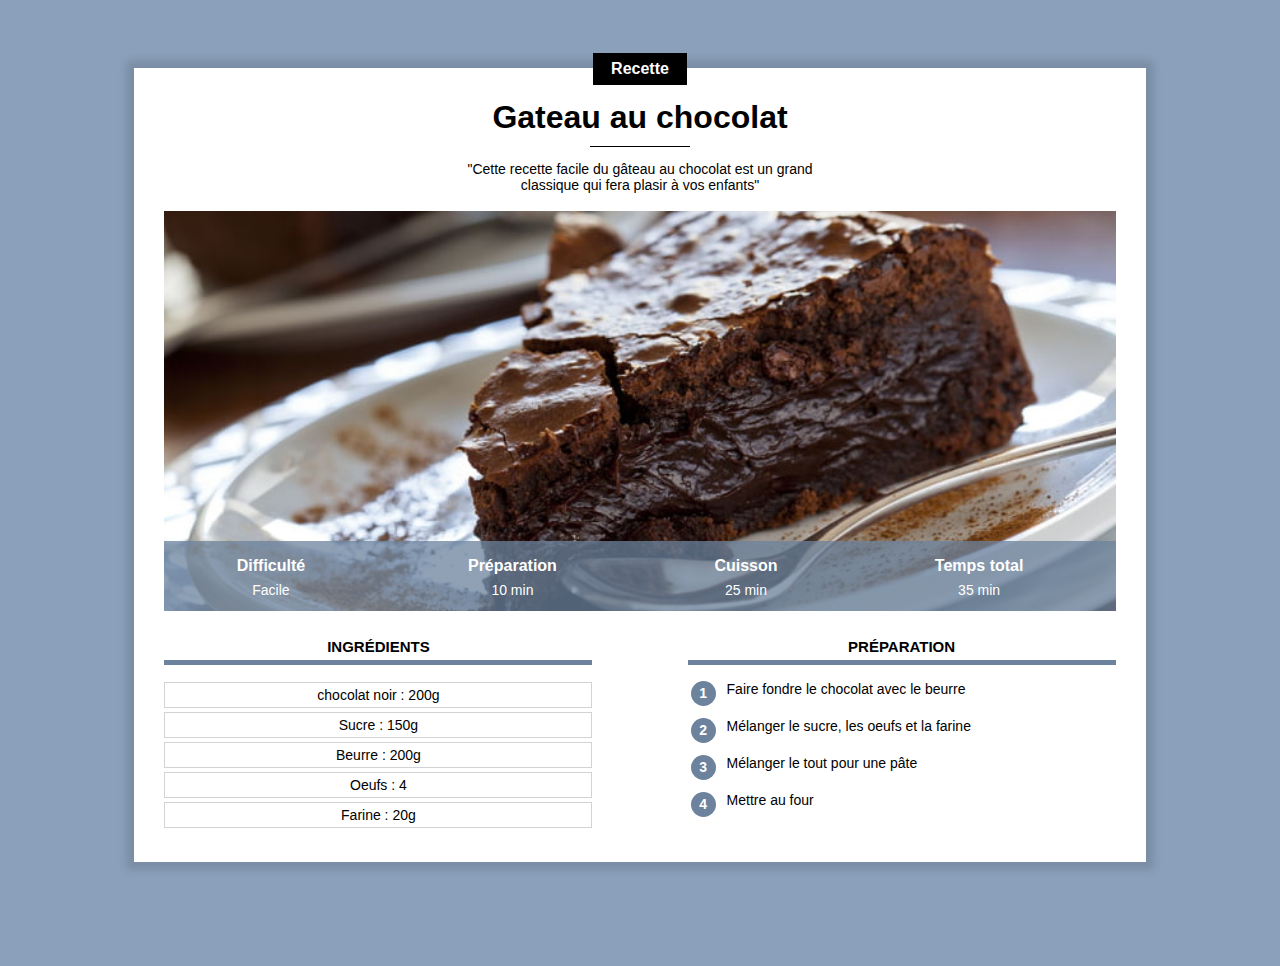
==== index.html @ 9a1621e7 "Add files via upload" ====
<!DOCTYPE html>
<html lang="fr">
    <head>
        <title>Recette</title>
        <meta charset="UTF-8">
        <link rel="stylesheet" href="recette.css">
    </head>
    <body>

        
        <div class="contenu">
            <div class="centre categorie">
                <p class="categorie">Recette</p>
            </div>
            <h1>Gateau au chocolat</h1>
            <div class="separateur"></div>

            <div class="centre">
                <p class="description">"Cette recette facile du gâteau au chocolat est un grand classique qui fera plasir à vos enfants"</p>
            </div>
            <div class="info">
                <img class="centre info" src="gateau.jpg">
                <table class="info">
                    <tr><th>Difficulté</th><th>Préparation</th><th>Cuisson</th><th>Temps total</th></tr>
                    <tr><td>Facile</td>      <td>10 min</td>    <td>25 min</td>  <td>35 min</td></tr>
                    
                </table>
            </div>  
            <div>
                <div class="colonne1 colonne">  
                    <h2>Ingrédients</h2>
                    <div class="g1">
                        <p>chocolat noir : 200g</p>
                        <p>Sucre : 150g</p>
                        <p>Beurre : 200g</p>
                        <p>Oeufs : 4</p>
                        <p>Farine : 20g</p>
                    </div>
                </div> 
                <div class="colonne2 colonne">
                    <h2>Préparation</h2>
                    <table class="p">
                        <tr><td><p class="numero">1</p></td><td class="etape">Faire fondre le chocolat avec le beurre</td></tr>
                        <tr><td><p class="numero">2</p></td><td class="etape">Mélanger le sucre, les oeufs et la farine</td></tr>
                        <tr><td><p class="numero">3</p></td><td class="etape">Mélanger le tout pour une pâte</td></tr>
                        <tr><td><p class="numero">4</p></td><td class="etape">Mettre au four</td></tr>
                    </table>
                </div>   
            </div> 
        </div>
        
        <br>
        <br>


    </body>
---- recette.css ----
*{
    overflow: auto;
}
body {
    background-color: #8BA1BB;
    font-family: Arial;
}

div.contenu {
    background-color: white;
    margin: 60px 10% 60px 10%;
    padding: 0px 30px 30px 30px;
    min-width: 400px;
    box-shadow: 0px 0px 8px 8px rgba(0, 0, 0, 0.12);
    overflow: visible;
}
h1{
    text-align: center;
    margin-top: 10px;
    margin-bottom: 10px;
}
p.description{
    text-align: center;
    max-width: 400px;
    display: inline-block;
    font-size: 14px;
}
.centre{
    text-align: center;
    width: 100%;
}
p.categorie {
    background-color: black;
    color: white;
    display: inline-block;
    padding: 7px 18px;
    margin-bottom: 0px;
    margin-top: -15px;
    font-weight: bold;
    font-size: 16px;
}
div.categorie{
    margin-bottom: 0pc;
    margin-top: 0px;
    overflow: visible;
}
div.separateur{
    background-color: black;
    width: 100px;
    height: 1px;
   margin-left: auto;
   margin-right: auto;
}
table.info{
    position: absolute;
    width: 100%;
    bottom:0;
    background-color:#6C829DC0;
    color: white;
    height: 70px;
}
div.info{
    position: relative;
    
}
table.info td {
    text-align: center;
    font-size: 14px;
    vertical-align: top;
}
table.info th{
    font-size: 16px;
    vertical-align: bottom;
    padding-bottom: 4px;
}
img.info{
    display: block;
    object-fit: cover;
    max-height: 400px;
    min-height: 300px;
    background-color: lightgray;
}
div.colonne1{
    display: inline-block;
    margin-right: 5%;
}
div.colonne2{
    float: right;
}
div.colonne{
    width: 45%;
    margin-top: 15px;
}
div.colonne h2{
    text-align: center;
    text-transform: uppercase;
    font-size: 15px;
    border-bottom: 5px #6C829D solid;
    padding-bottom: 5px;
}

div.g1 p{
    border: 1px lightgray solid;
    padding: 4px;
    margin-bottom: 0px;
    margin-top: 4px;
    font-size: 14px;
    text-align: center;
}
table.p td{
    vertical-align: top;
    
}
table.p p.numero{
    background-color: #6C829D;
    color: white;
    width: 25px;
    text-align: center;
    padding-top: 4px;
    height: 25px;
    box-sizing: border-box;
    border-radius: 50%;
    margin: 0;
    font-weight: bold;
    font-size: 14px;
}
table.p td.etape{
    font-size: 14px;
    padding-left: 8px;
    padding-bottom: 8px;
}
table.p tr{
    height: 35px;
}
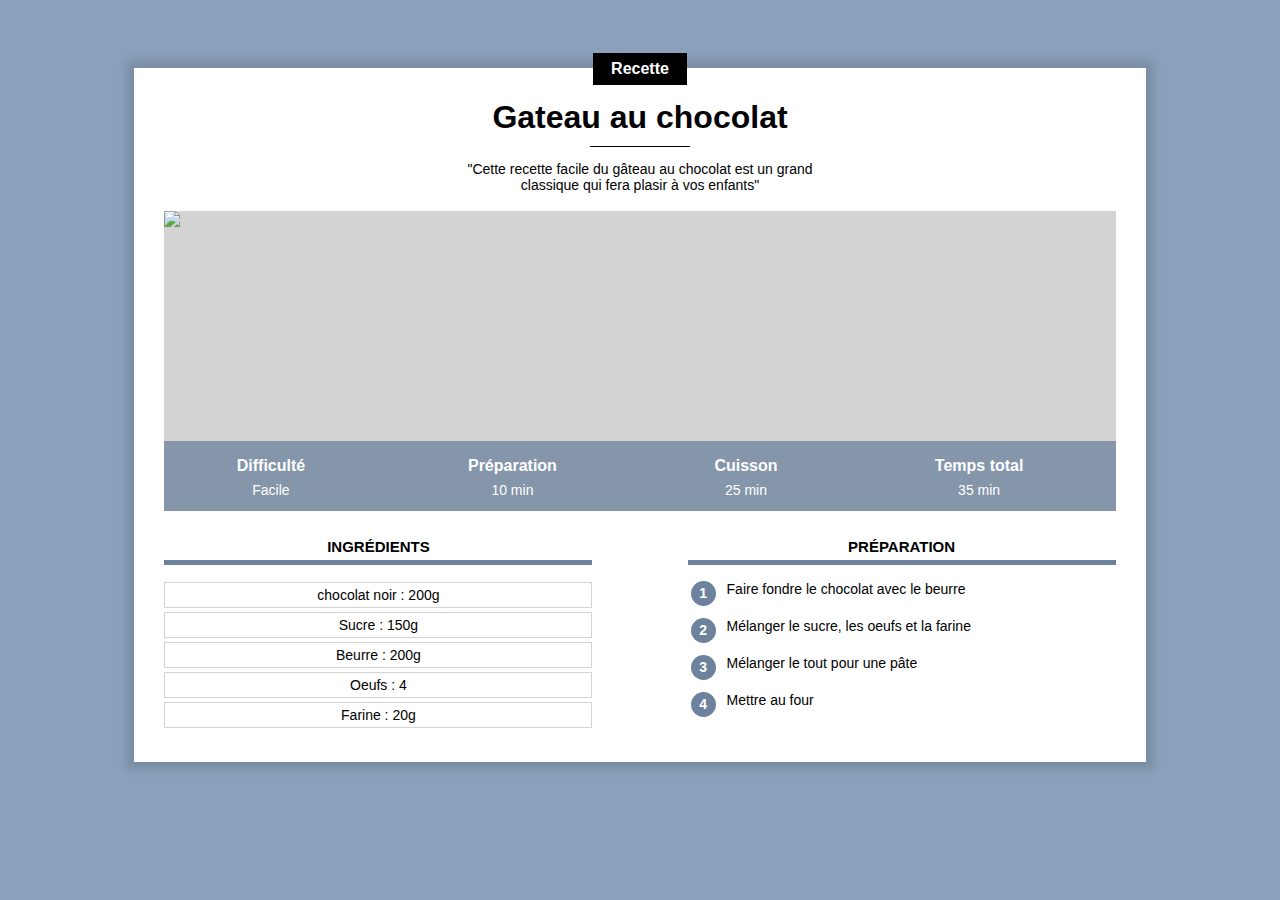
==== commit a6c4bcbd: "Update index.html" ====
--- a/index.html
+++ b/index.html
@@ -48,9 +48,5 @@
                 </div>   
             </div> 
         </div>
-        
-        <br>
-        <br>
-
-
-    </body>+    </body>
+</html>
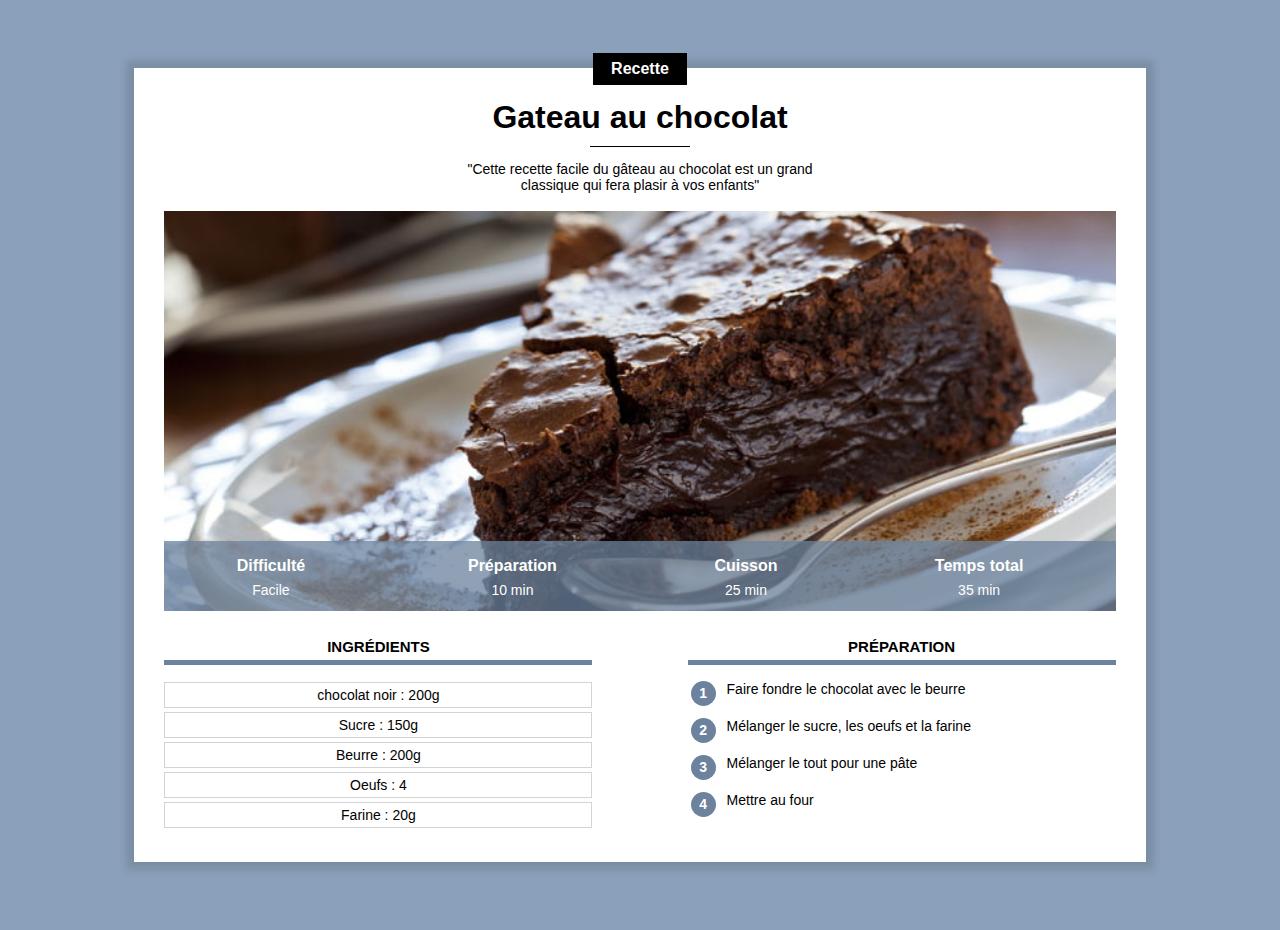
==== commit 3996bb94: "Add files via upload" ====
--- a/index.html
+++ b/index.html
@@ -6,15 +6,12 @@
         <link rel="stylesheet" href="recette.css">
     </head>
     <body>
-
-        
         <div class="contenu">
             <div class="centre categorie">
                 <p class="categorie">Recette</p>
             </div>
             <h1>Gateau au chocolat</h1>
             <div class="separateur"></div>
-
             <div class="centre">
                 <p class="description">"Cette recette facile du gâteau au chocolat est un grand classique qui fera plasir à vos enfants"</p>
             </div>
@@ -49,4 +46,4 @@
             </div> 
         </div>
     </body>
-</html>
+</html>